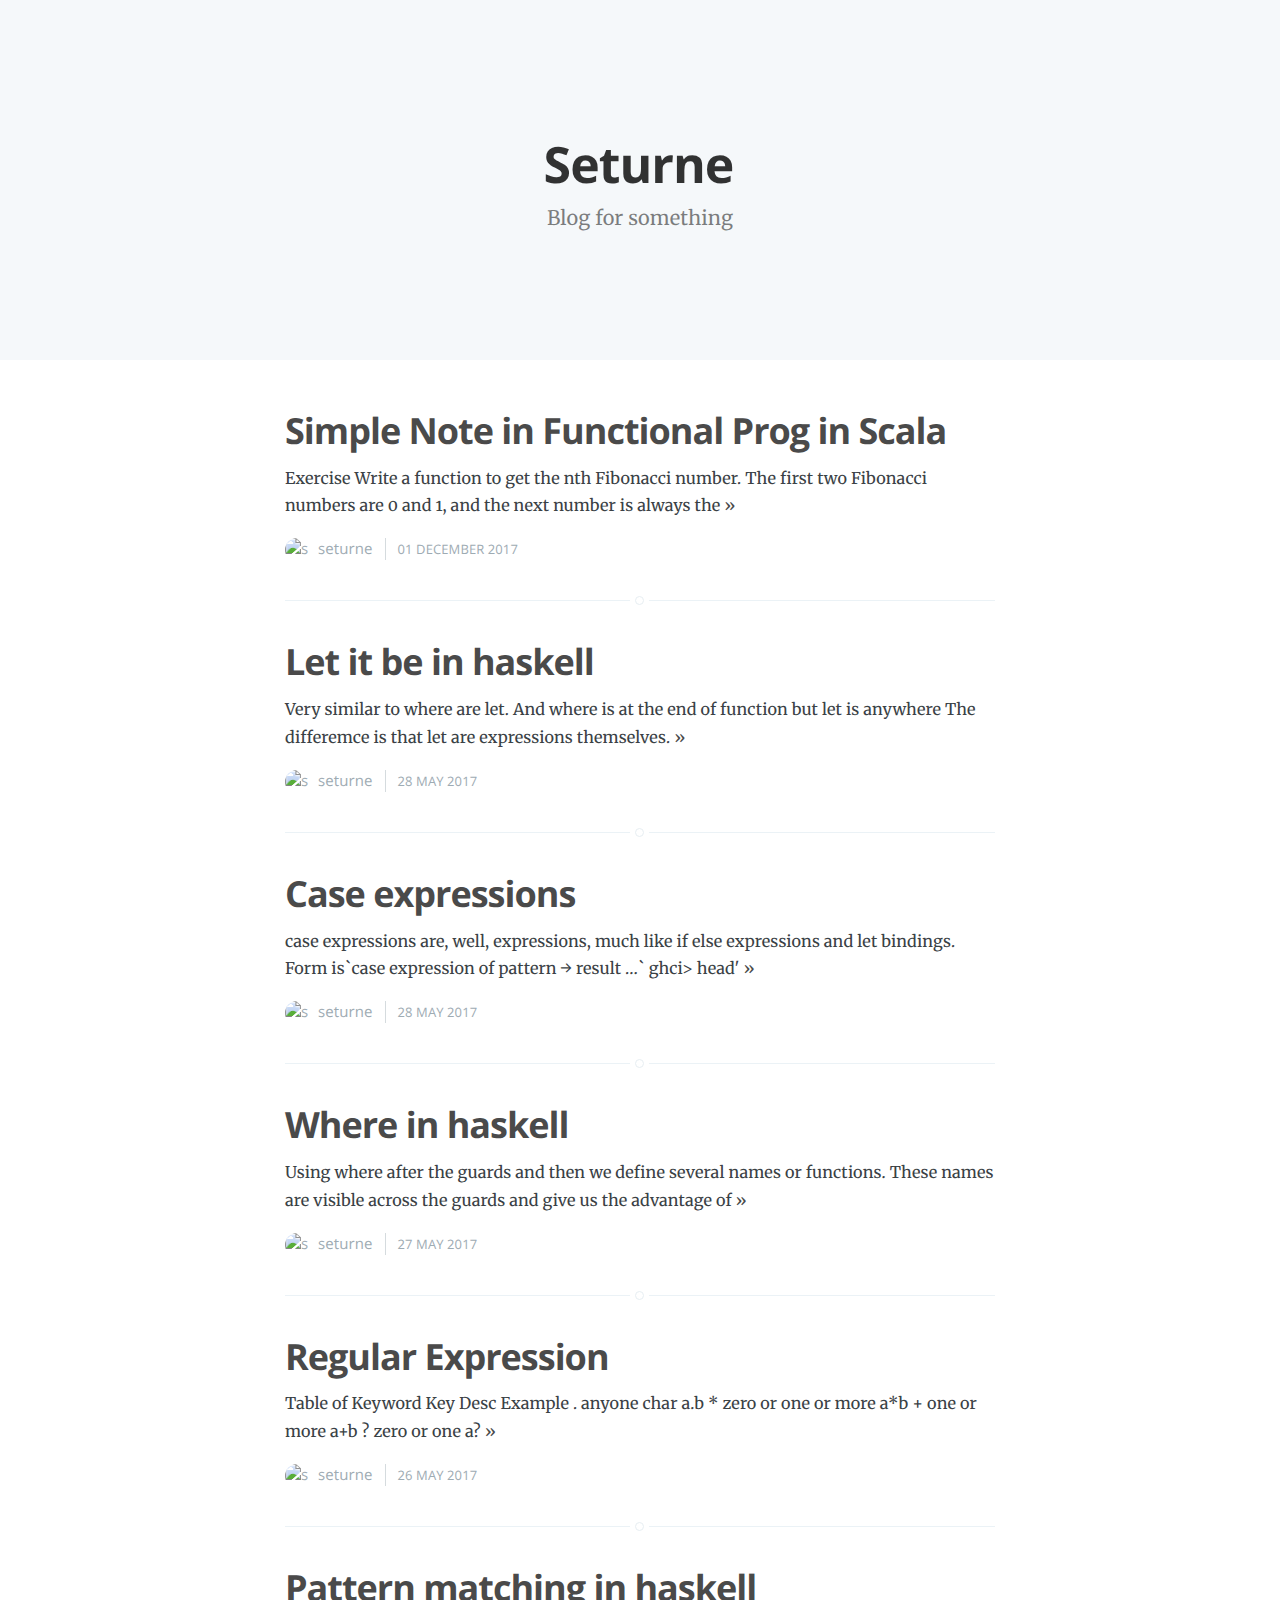
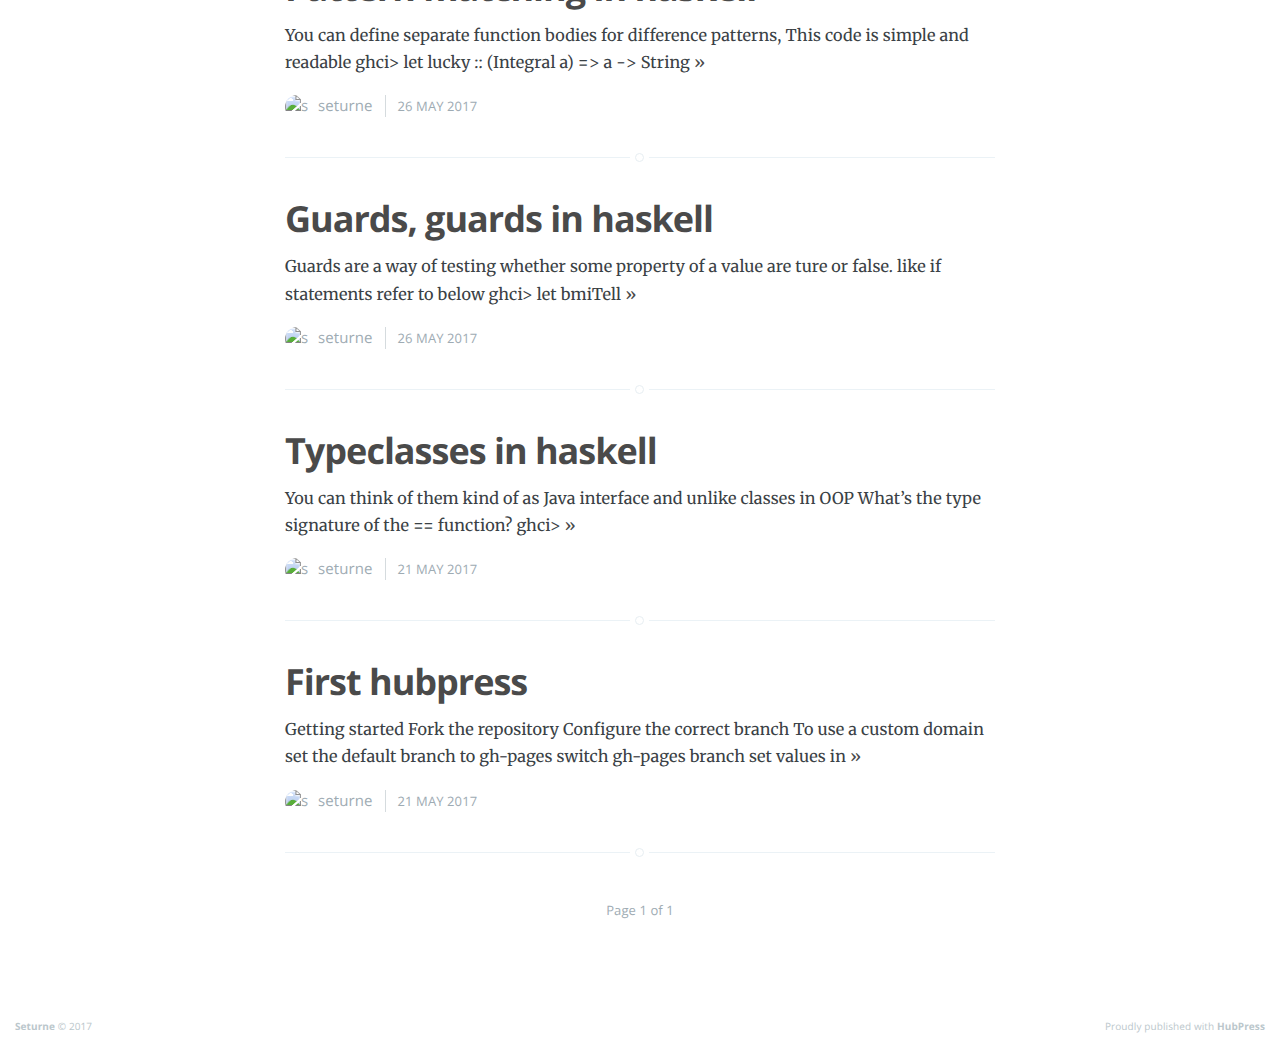
==== index.html @ 48f5b1f8 "Published 4/4 elements" ====
<!DOCTYPE html>
<html>
<head>
    <meta charset="utf-8" />
    <meta http-equiv="X-UA-Compatible" content="IE=edge" />

    <title>Seturne</title>
    <meta name="description" content="" />

    <meta name="HandheldFriendly" content="True" />
    <meta name="viewport" content="width=device-width, initial-scale=1.0" />

    <link rel="shortcut icon" href="https://seturne.github.io/hubpress.io/favicon.ico">

    <link rel="stylesheet" type="text/css" href="//seturne.github.io/hubpress.io/themes/casper/assets/css/screen.css?v=1512325414953" />
    <link rel="stylesheet" type="text/css" href="//fonts.googleapis.com/css?family=Merriweather:300,700,700italic,300italic|Open+Sans:700,400" />
    <link rel="stylesheet" type="text/css" href="//cdnjs.cloudflare.com/ajax/libs/font-awesome/4.1.0/css/font-awesome.min.css" />

    <link rel="canonical" href="https://seturne.github.io/hubpress.io/" />
    <meta name="referrer" content="origin" />
    
    <meta property="og:site_name" content="Seturne" />
    <meta property="og:type" content="website" />
    <meta property="og:title" content="Seturne" />
    <meta property="og:url" content="https://seturne.github.io/hubpress.io/" />
    <meta name="twitter:card" content="summary" />
    <meta name="twitter:title" content="Seturne" />
    <meta name="twitter:url" content="https://seturne.github.io/hubpress.io/" />
    
    <script type="application/ld+json">
{
    "@context": "http://schema.org",
    "@type": "Website",
    "publisher": "Seturne",
    "url": "https://seturne.github.io/hubpress.io/"
}
    </script>

    <meta name="generator" content="HubPress" />
    <link rel="alternate" type="application/rss+xml" title="Seturne" href="https://seturne.github.io/hubpress.io/rss/" />
    <link rel="stylesheet" href="//cdnjs.cloudflare.com/ajax/libs/highlight.js/9.10.0/styles/atom-one-dark.min.css">
</head>
<body class="home-template nav-closed">

    

    <div class="site-wrapper">

        
<header class="main-header no-cover">
    <nav class="main-nav overlay clearfix">
        
    </nav>
    <div class="vertical">
        <div class="main-header-content inner">
            <h1 class="page-title">Seturne</h1>
            <h2 class="page-description">Blog for something</h2>
        </div>
    </div>
    <a class="scroll-down icon-arrow-left" href="#content" data-offset="-45"><span class="hidden">Scroll Down</span></a>
</header>

<main id="content" class="content" role="main">

    <div class="extra-pagination inner">
        <nav class="pagination" role="navigation">
        <span class="page-number">Page 1 of 1</span>
    </nav>
    
    </div>
    
    <article class="post">
        <header class="post-header">
            <h2 class="post-title"><a href="https://seturne.github.io/hubpress.io/2017/12/01/Simple-Note-in-Functional-Prog-in-Scala.html">Simple Note in Functional Prog in Scala</a></h2>
        </header>
        <section class="post-excerpt">
            <p>Exercise Write a function to get the nth Fibonacci number. The first two Fibonacci numbers are 0 and 1, and the next number is always the <a class="read-more" href="https://seturne.github.io/hubpress.io/2017/12/01/Simple-Note-in-Functional-Prog-in-Scala.html">&raquo;</a></p>
        </section>
        <footer class="post-meta">
            <img class="author-thumb" src="https://avatars3.githubusercontent.com/u/6965993?v&#x3D;4" alt="seturne" nopin="nopin" />
            <a href="https://seturne.github.io/hubpress.io/author/seturne/">seturne</a>
            
            <time class="post-date" datetime="2017-12-01">01 December 2017</time>
        </footer>
    </article>
    <article class="post">
        <header class="post-header">
            <h2 class="post-title"><a href="https://seturne.github.io/hubpress.io/2017/05/28/Let-it-be-in-haskell.html">Let it be in haskell</a></h2>
        </header>
        <section class="post-excerpt">
            <p>Very similar to where are let. And where is at the end of function but let is anywhere The differemce is that let are expressions themselves. <a class="read-more" href="https://seturne.github.io/hubpress.io/2017/05/28/Let-it-be-in-haskell.html">&raquo;</a></p>
        </section>
        <footer class="post-meta">
            <img class="author-thumb" src="https://avatars3.githubusercontent.com/u/6965993?v&#x3D;4" alt="seturne" nopin="nopin" />
            <a href="https://seturne.github.io/hubpress.io/author/seturne/">seturne</a>
            
            <time class="post-date" datetime="2017-05-28">28 May 2017</time>
        </footer>
    </article>
    <article class="post">
        <header class="post-header">
            <h2 class="post-title"><a href="https://seturne.github.io/hubpress.io/2017/05/28/Case-expressions.html">Case expressions</a></h2>
        </header>
        <section class="post-excerpt">
            <p>case expressions are, well, expressions, much like if else expressions and let bindings. Form is`case expression of pattern &#8594; result &#8230;&#8203;` ghci&gt; head' <a class="read-more" href="https://seturne.github.io/hubpress.io/2017/05/28/Case-expressions.html">&raquo;</a></p>
        </section>
        <footer class="post-meta">
            <img class="author-thumb" src="https://avatars3.githubusercontent.com/u/6965993?v&#x3D;4" alt="seturne" nopin="nopin" />
            <a href="https://seturne.github.io/hubpress.io/author/seturne/">seturne</a>
            
            <time class="post-date" datetime="2017-05-28">28 May 2017</time>
        </footer>
    </article>
    <article class="post">
        <header class="post-header">
            <h2 class="post-title"><a href="https://seturne.github.io/hubpress.io/2017/05/27/Where-in-haskell.html">Where in haskell</a></h2>
        </header>
        <section class="post-excerpt">
            <p>Using where after the guards and then we define several names or functions. These names are visible across the guards and give us the advantage of <a class="read-more" href="https://seturne.github.io/hubpress.io/2017/05/27/Where-in-haskell.html">&raquo;</a></p>
        </section>
        <footer class="post-meta">
            <img class="author-thumb" src="https://avatars3.githubusercontent.com/u/6965993?v&#x3D;4" alt="seturne" nopin="nopin" />
            <a href="https://seturne.github.io/hubpress.io/author/seturne/">seturne</a>
            
            <time class="post-date" datetime="2017-05-27">27 May 2017</time>
        </footer>
    </article>
    <article class="post">
        <header class="post-header">
            <h2 class="post-title"><a href="https://seturne.github.io/hubpress.io/2017/05/26/Regular-Expression.html">Regular Expression</a></h2>
        </header>
        <section class="post-excerpt">
            <p>Table of Keyword Key Desc Example . anyone char a.b * zero or one or more a*b + one or more a+b ? zero or one a? <a class="read-more" href="https://seturne.github.io/hubpress.io/2017/05/26/Regular-Expression.html">&raquo;</a></p>
        </section>
        <footer class="post-meta">
            <img class="author-thumb" src="https://avatars3.githubusercontent.com/u/6965993?v&#x3D;4" alt="seturne" nopin="nopin" />
            <a href="https://seturne.github.io/hubpress.io/author/seturne/">seturne</a>
            
            <time class="post-date" datetime="2017-05-26">26 May 2017</time>
        </footer>
    </article>
    <article class="post">
        <header class="post-header">
            <h2 class="post-title"><a href="https://seturne.github.io/hubpress.io/2017/05/26/Pattern-matching-in-haskell.html">Pattern matching in haskell</a></h2>
        </header>
        <section class="post-excerpt">
            <p>You can define separate function bodies for difference patterns, This code is simple and readable ghci&gt; let lucky :: (Integral a) =&gt; a -&gt; String <a class="read-more" href="https://seturne.github.io/hubpress.io/2017/05/26/Pattern-matching-in-haskell.html">&raquo;</a></p>
        </section>
        <footer class="post-meta">
            <img class="author-thumb" src="https://avatars3.githubusercontent.com/u/6965993?v&#x3D;4" alt="seturne" nopin="nopin" />
            <a href="https://seturne.github.io/hubpress.io/author/seturne/">seturne</a>
            
            <time class="post-date" datetime="2017-05-26">26 May 2017</time>
        </footer>
    </article>
    <article class="post">
        <header class="post-header">
            <h2 class="post-title"><a href="https://seturne.github.io/hubpress.io/2017/05/26/Guards-guards-in-haskell.html">Guards, guards in haskell</a></h2>
        </header>
        <section class="post-excerpt">
            <p>Guards are a way of testing whether some property of a value are ture or false. like if statements refer to below ghci&gt; let bmiTell <a class="read-more" href="https://seturne.github.io/hubpress.io/2017/05/26/Guards-guards-in-haskell.html">&raquo;</a></p>
        </section>
        <footer class="post-meta">
            <img class="author-thumb" src="https://avatars3.githubusercontent.com/u/6965993?v&#x3D;4" alt="seturne" nopin="nopin" />
            <a href="https://seturne.github.io/hubpress.io/author/seturne/">seturne</a>
            
            <time class="post-date" datetime="2017-05-26">26 May 2017</time>
        </footer>
    </article>
    <article class="post">
        <header class="post-header">
            <h2 class="post-title"><a href="https://seturne.github.io/hubpress.io/2017/05/21/Typeclasses-in-haskell.html">Typeclasses in haskell</a></h2>
        </header>
        <section class="post-excerpt">
            <p>You can think of them kind of as Java interface and unlike classes in OOP What&#8217;s the type signature of the == function? ghci&gt; <a class="read-more" href="https://seturne.github.io/hubpress.io/2017/05/21/Typeclasses-in-haskell.html">&raquo;</a></p>
        </section>
        <footer class="post-meta">
            <img class="author-thumb" src="https://avatars3.githubusercontent.com/u/6965993?v&#x3D;4" alt="seturne" nopin="nopin" />
            <a href="https://seturne.github.io/hubpress.io/author/seturne/">seturne</a>
            
            <time class="post-date" datetime="2017-05-21">21 May 2017</time>
        </footer>
    </article>
    <article class="post">
        <header class="post-header">
            <h2 class="post-title"><a href="https://seturne.github.io/hubpress.io/2017/05/21/First-hubpress.html">First hubpress</a></h2>
        </header>
        <section class="post-excerpt">
            <p>Getting started Fork the repository Configure the correct branch To use a custom domain set the default branch to gh-pages switch gh-pages branch set values in <a class="read-more" href="https://seturne.github.io/hubpress.io/2017/05/21/First-hubpress.html">&raquo;</a></p>
        </section>
        <footer class="post-meta">
            <img class="author-thumb" src="https://avatars3.githubusercontent.com/u/6965993?v&#x3D;4" alt="seturne" nopin="nopin" />
            <a href="https://seturne.github.io/hubpress.io/author/seturne/">seturne</a>
            
            <time class="post-date" datetime="2017-05-21">21 May 2017</time>
        </footer>
    </article>
    
    <nav class="pagination" role="navigation">
        <span class="page-number">Page 1 of 1</span>
    </nav>
    

</main>


        <footer class="site-footer clearfix">
            <section class="copyright"><a href="https://seturne.github.io/hubpress.io">Seturne</a> &copy; 2017</section>
            <section class="poweredby">Proudly published with <a href="http://hubpress.io">HubPress</a></section>
        </footer>

    </div>

    <script type="text/javascript" src="https://code.jquery.com/jquery-1.12.0.min.js"></script>
    <script src="//cdnjs.cloudflare.com/ajax/libs/jquery/2.1.3/jquery.min.js?v="></script> <script src="//cdnjs.cloudflare.com/ajax/libs/moment.js/2.9.0/moment-with-locales.min.js?v="></script> <script src="//cdnjs.cloudflare.com/ajax/libs/highlight.js/9.10.0/highlight.min.js?v="></script> 
      <script type="text/javascript">
        jQuery( document ).ready(function() {
          // change date with ago
          jQuery('ago.ago').each(function(){
            var element = jQuery(this).parent();
            element.html( moment(element.text()).fromNow());
          });
        });

        hljs.initHighlightingOnLoad();
      </script>
       
    <script src='https://cdn.mathjax.org/mathjax/latest/MathJax.js?config=TeX-AMS-MML_HTMLorMML'></script>

    <script type="text/javascript" src="//seturne.github.io/hubpress.io/themes/casper/assets/js/jquery.fitvids.js?v=1512325414953"></script>
    <script type="text/javascript" src="//seturne.github.io/hubpress.io/themes/casper/assets/js/index.js?v=1512325414953"></script>

</body>
</html>
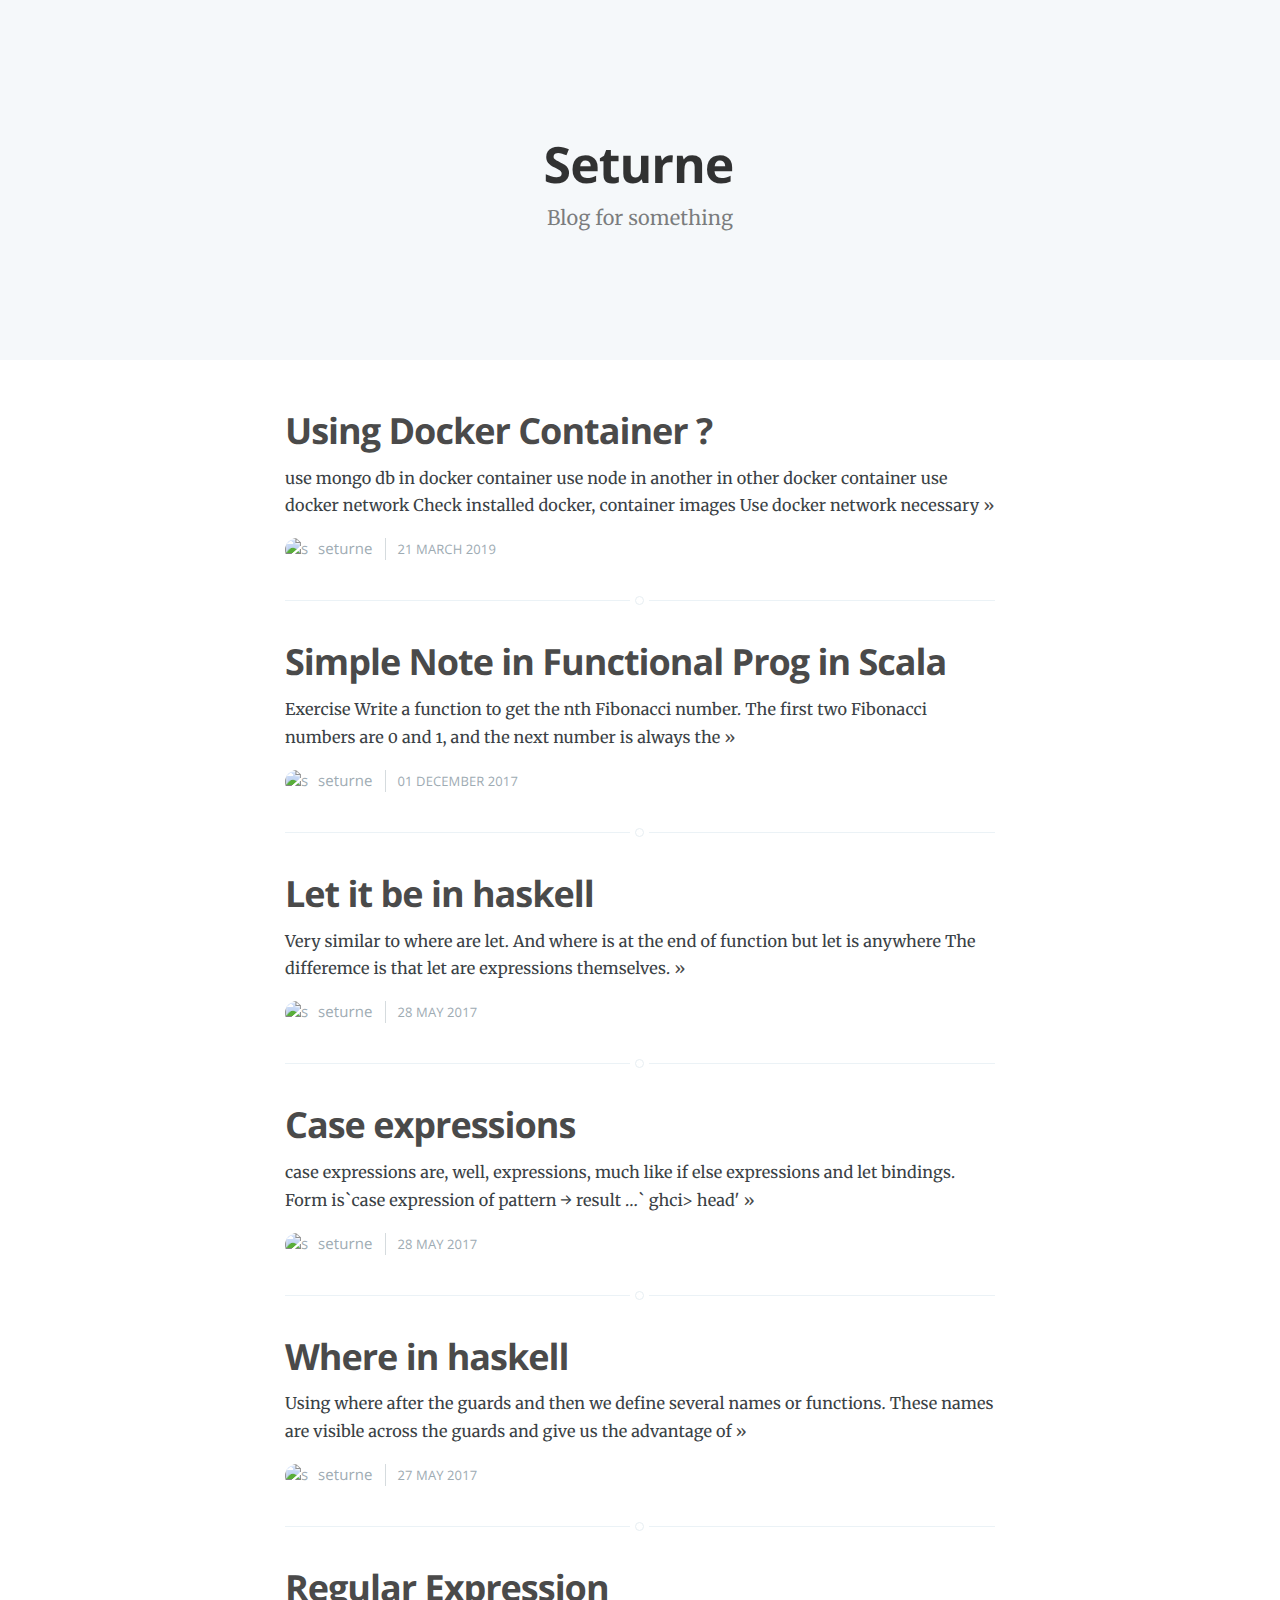
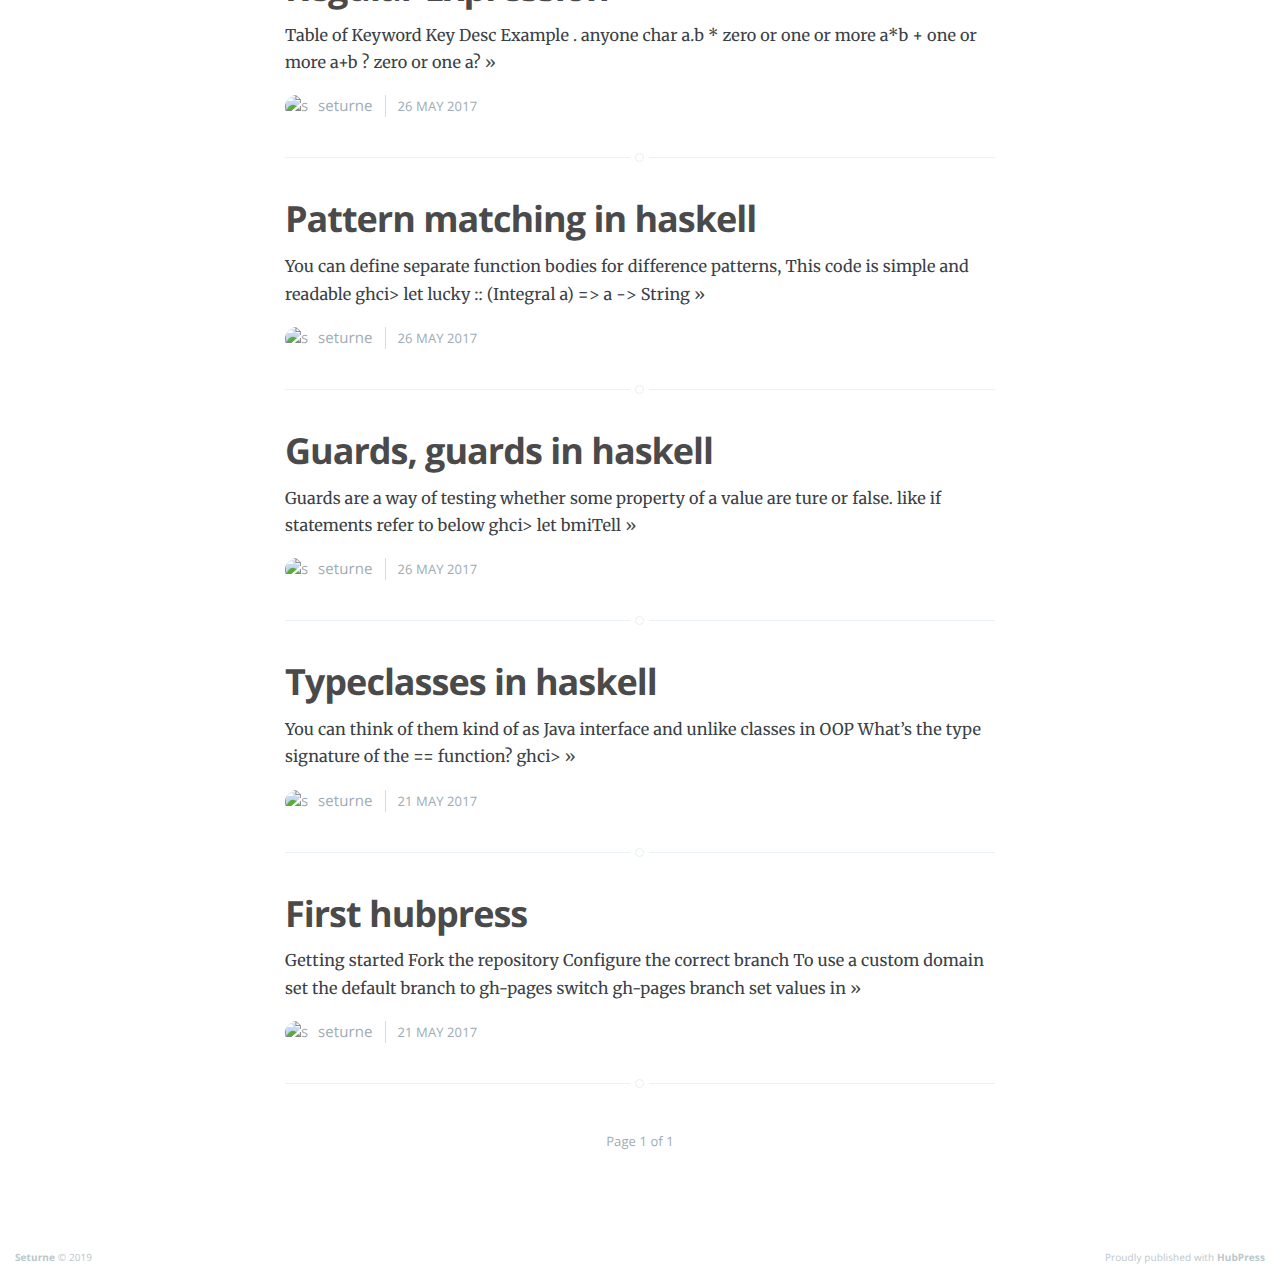
==== commit 0a25f9dc: "Published 4/4 elements" ====
--- a/index.html
+++ b/index.html
@@ -12,7 +12,7 @@
 
     <link rel="shortcut icon" href="https://seturne.github.io/hubpress.io/favicon.ico">
 
-    <link rel="stylesheet" type="text/css" href="//seturne.github.io/hubpress.io/themes/casper/assets/css/screen.css?v=1512325414953" />
+    <link rel="stylesheet" type="text/css" href="//seturne.github.io/hubpress.io/themes/casper/assets/css/screen.css?v=1553143645418" />
     <link rel="stylesheet" type="text/css" href="//fonts.googleapis.com/css?family=Merriweather:300,700,700italic,300italic|Open+Sans:700,400" />
     <link rel="stylesheet" type="text/css" href="//cdnjs.cloudflare.com/ajax/libs/font-awesome/4.1.0/css/font-awesome.min.css" />
 
@@ -71,6 +71,20 @@
     
     <article class="post">
         <header class="post-header">
+            <h2 class="post-title"><a href="https://seturne.github.io/hubpress.io/2019/03/21/Using-Docker-Container.html">Using Docker Container ?</a></h2>
+        </header>
+        <section class="post-excerpt">
+            <p>use mongo db in docker container use node in another in other docker container use docker network Check installed docker, container images Use docker network necessary <a class="read-more" href="https://seturne.github.io/hubpress.io/2019/03/21/Using-Docker-Container.html">&raquo;</a></p>
+        </section>
+        <footer class="post-meta">
+            <img class="author-thumb" src="https://avatars3.githubusercontent.com/u/6965993?v&#x3D;4" alt="seturne" nopin="nopin" />
+            <a href="https://seturne.github.io/hubpress.io/author/seturne/">seturne</a>
+            
+            <time class="post-date" datetime="2019-03-21">21 March 2019</time>
+        </footer>
+    </article>
+    <article class="post">
+        <header class="post-header">
             <h2 class="post-title"><a href="https://seturne.github.io/hubpress.io/2017/12/01/Simple-Note-in-Functional-Prog-in-Scala.html">Simple Note in Functional Prog in Scala</a></h2>
         </header>
         <section class="post-excerpt">
@@ -205,7 +219,7 @@
 
 
         <footer class="site-footer clearfix">
-            <section class="copyright"><a href="https://seturne.github.io/hubpress.io">Seturne</a> &copy; 2017</section>
+            <section class="copyright"><a href="https://seturne.github.io/hubpress.io">Seturne</a> &copy; 2019</section>
             <section class="poweredby">Proudly published with <a href="http://hubpress.io">HubPress</a></section>
         </footer>
 
@@ -227,8 +241,8 @@
        
     <script src='https://cdn.mathjax.org/mathjax/latest/MathJax.js?config=TeX-AMS-MML_HTMLorMML'></script>
 
-    <script type="text/javascript" src="//seturne.github.io/hubpress.io/themes/casper/assets/js/jquery.fitvids.js?v=1512325414953"></script>
-    <script type="text/javascript" src="//seturne.github.io/hubpress.io/themes/casper/assets/js/index.js?v=1512325414953"></script>
+    <script type="text/javascript" src="//seturne.github.io/hubpress.io/themes/casper/assets/js/jquery.fitvids.js?v=1553143645418"></script>
+    <script type="text/javascript" src="//seturne.github.io/hubpress.io/themes/casper/assets/js/index.js?v=1553143645418"></script>
 
 </body>
 </html>
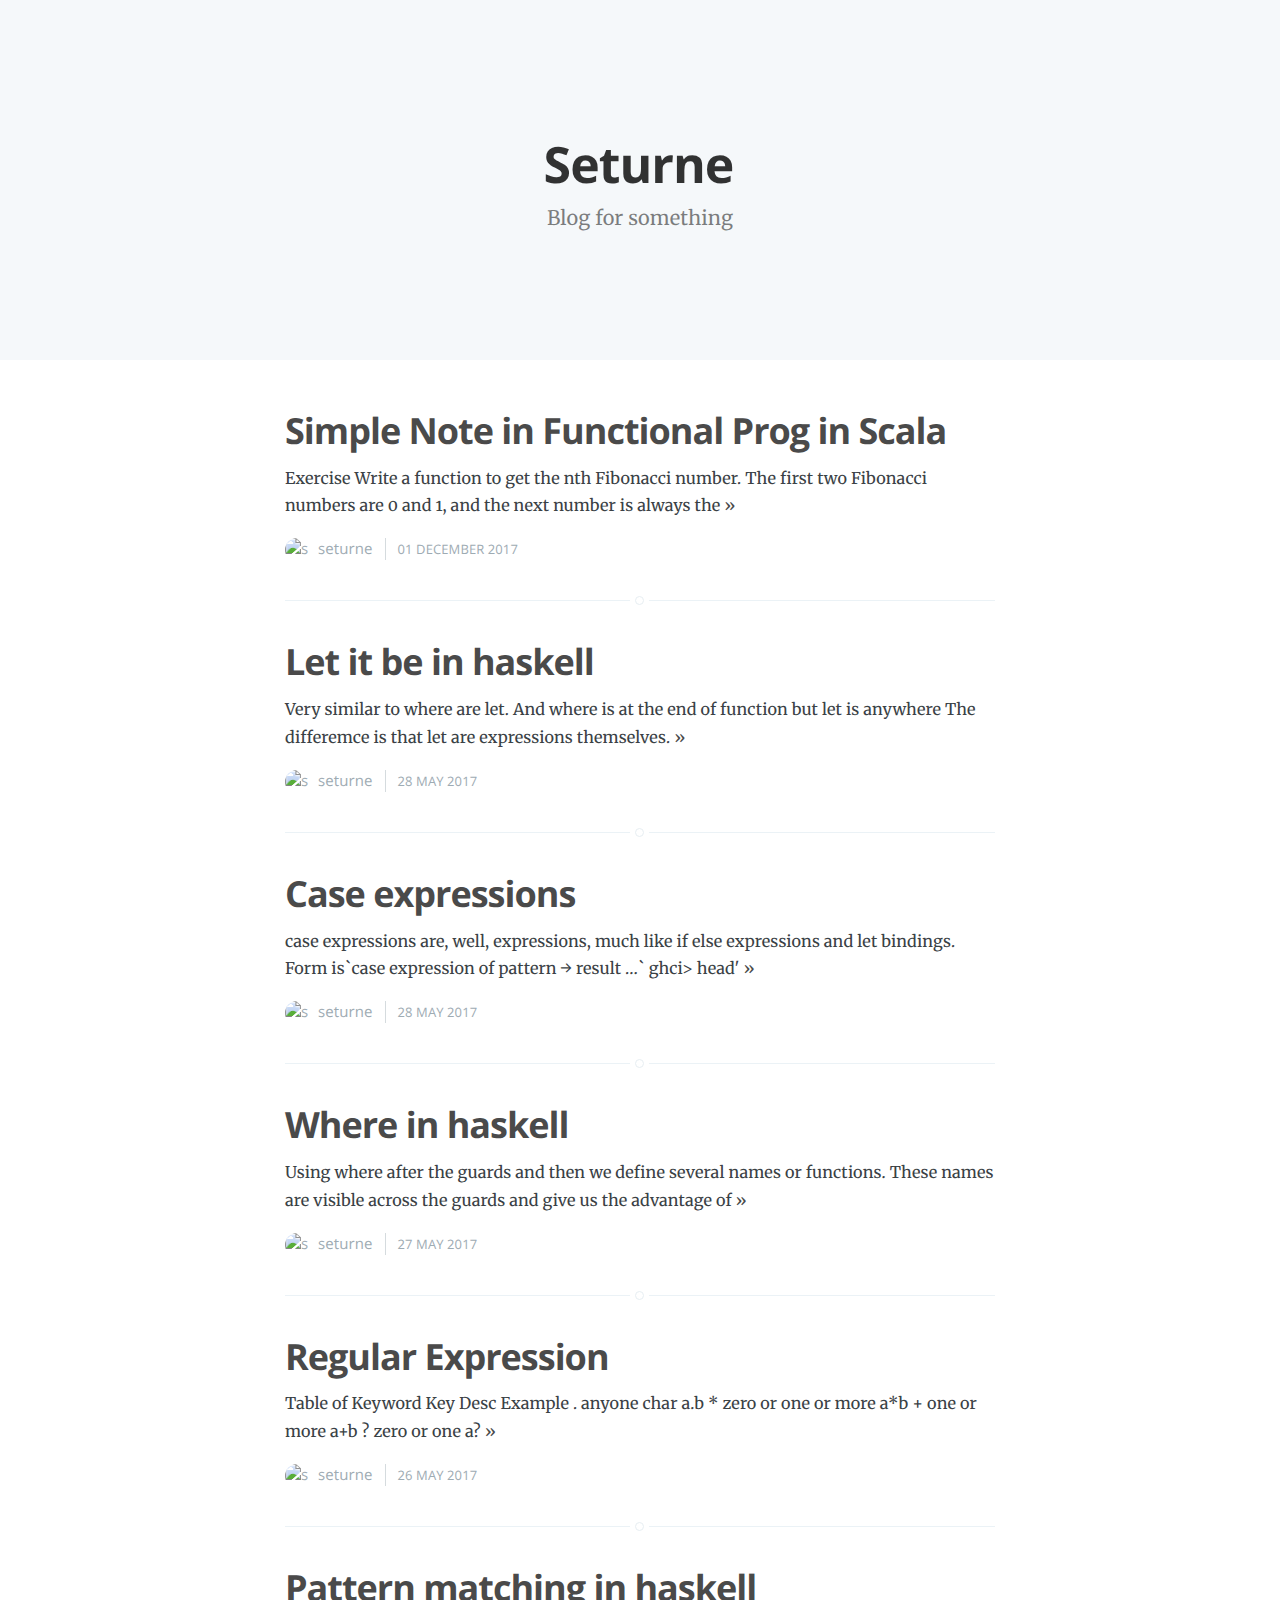
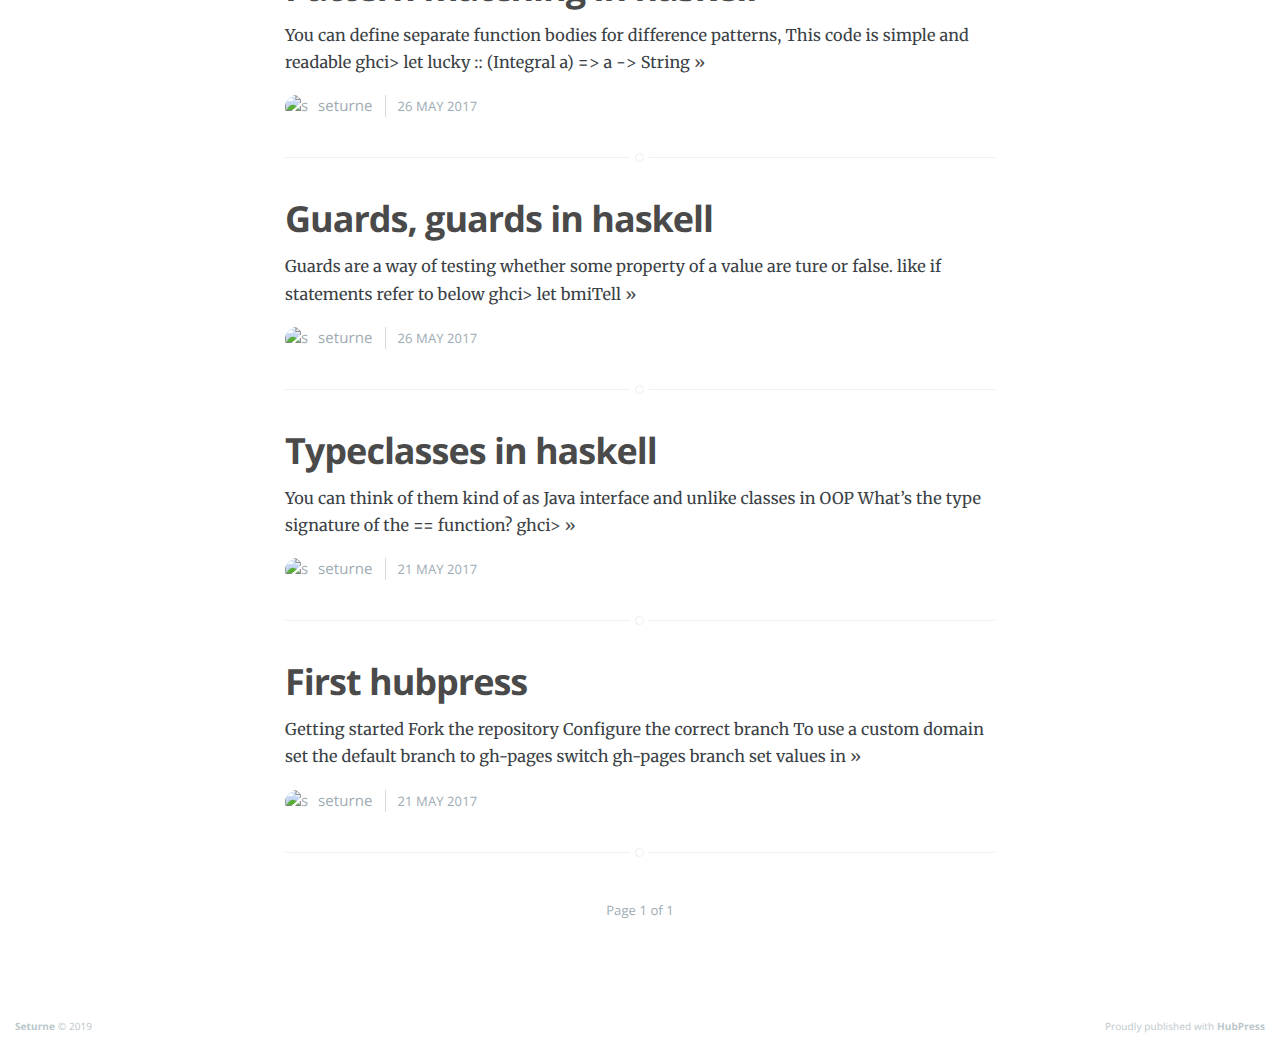
==== commit cbb66272: "Published 7/7 elements" ====
--- a/index.html
+++ b/index.html
@@ -12,7 +12,7 @@
 
     <link rel="shortcut icon" href="https://seturne.github.io/hubpress.io/favicon.ico">
 
-    <link rel="stylesheet" type="text/css" href="//seturne.github.io/hubpress.io/themes/casper/assets/css/screen.css?v=1553143645418" />
+    <link rel="stylesheet" type="text/css" href="//seturne.github.io/hubpress.io/themes/casper/assets/css/screen.css?v=1553143829121" />
     <link rel="stylesheet" type="text/css" href="//fonts.googleapis.com/css?family=Merriweather:300,700,700italic,300italic|Open+Sans:700,400" />
     <link rel="stylesheet" type="text/css" href="//cdnjs.cloudflare.com/ajax/libs/font-awesome/4.1.0/css/font-awesome.min.css" />
 
@@ -71,20 +71,6 @@
     
     <article class="post">
         <header class="post-header">
-            <h2 class="post-title"><a href="https://seturne.github.io/hubpress.io/2019/03/21/Using-Docker-Container.html">Using Docker Container ?</a></h2>
-        </header>
-        <section class="post-excerpt">
-            <p>use mongo db in docker container use node in another in other docker container use docker network Check installed docker, container images Use docker network necessary <a class="read-more" href="https://seturne.github.io/hubpress.io/2019/03/21/Using-Docker-Container.html">&raquo;</a></p>
-        </section>
-        <footer class="post-meta">
-            <img class="author-thumb" src="https://avatars3.githubusercontent.com/u/6965993?v&#x3D;4" alt="seturne" nopin="nopin" />
-            <a href="https://seturne.github.io/hubpress.io/author/seturne/">seturne</a>
-            
-            <time class="post-date" datetime="2019-03-21">21 March 2019</time>
-        </footer>
-    </article>
-    <article class="post">
-        <header class="post-header">
             <h2 class="post-title"><a href="https://seturne.github.io/hubpress.io/2017/12/01/Simple-Note-in-Functional-Prog-in-Scala.html">Simple Note in Functional Prog in Scala</a></h2>
         </header>
         <section class="post-excerpt">
@@ -241,8 +227,8 @@
        
     <script src='https://cdn.mathjax.org/mathjax/latest/MathJax.js?config=TeX-AMS-MML_HTMLorMML'></script>
 
-    <script type="text/javascript" src="//seturne.github.io/hubpress.io/themes/casper/assets/js/jquery.fitvids.js?v=1553143645418"></script>
-    <script type="text/javascript" src="//seturne.github.io/hubpress.io/themes/casper/assets/js/index.js?v=1553143645418"></script>
+    <script type="text/javascript" src="//seturne.github.io/hubpress.io/themes/casper/assets/js/jquery.fitvids.js?v=1553143829121"></script>
+    <script type="text/javascript" src="//seturne.github.io/hubpress.io/themes/casper/assets/js/index.js?v=1553143829121"></script>
 
 </body>
 </html>
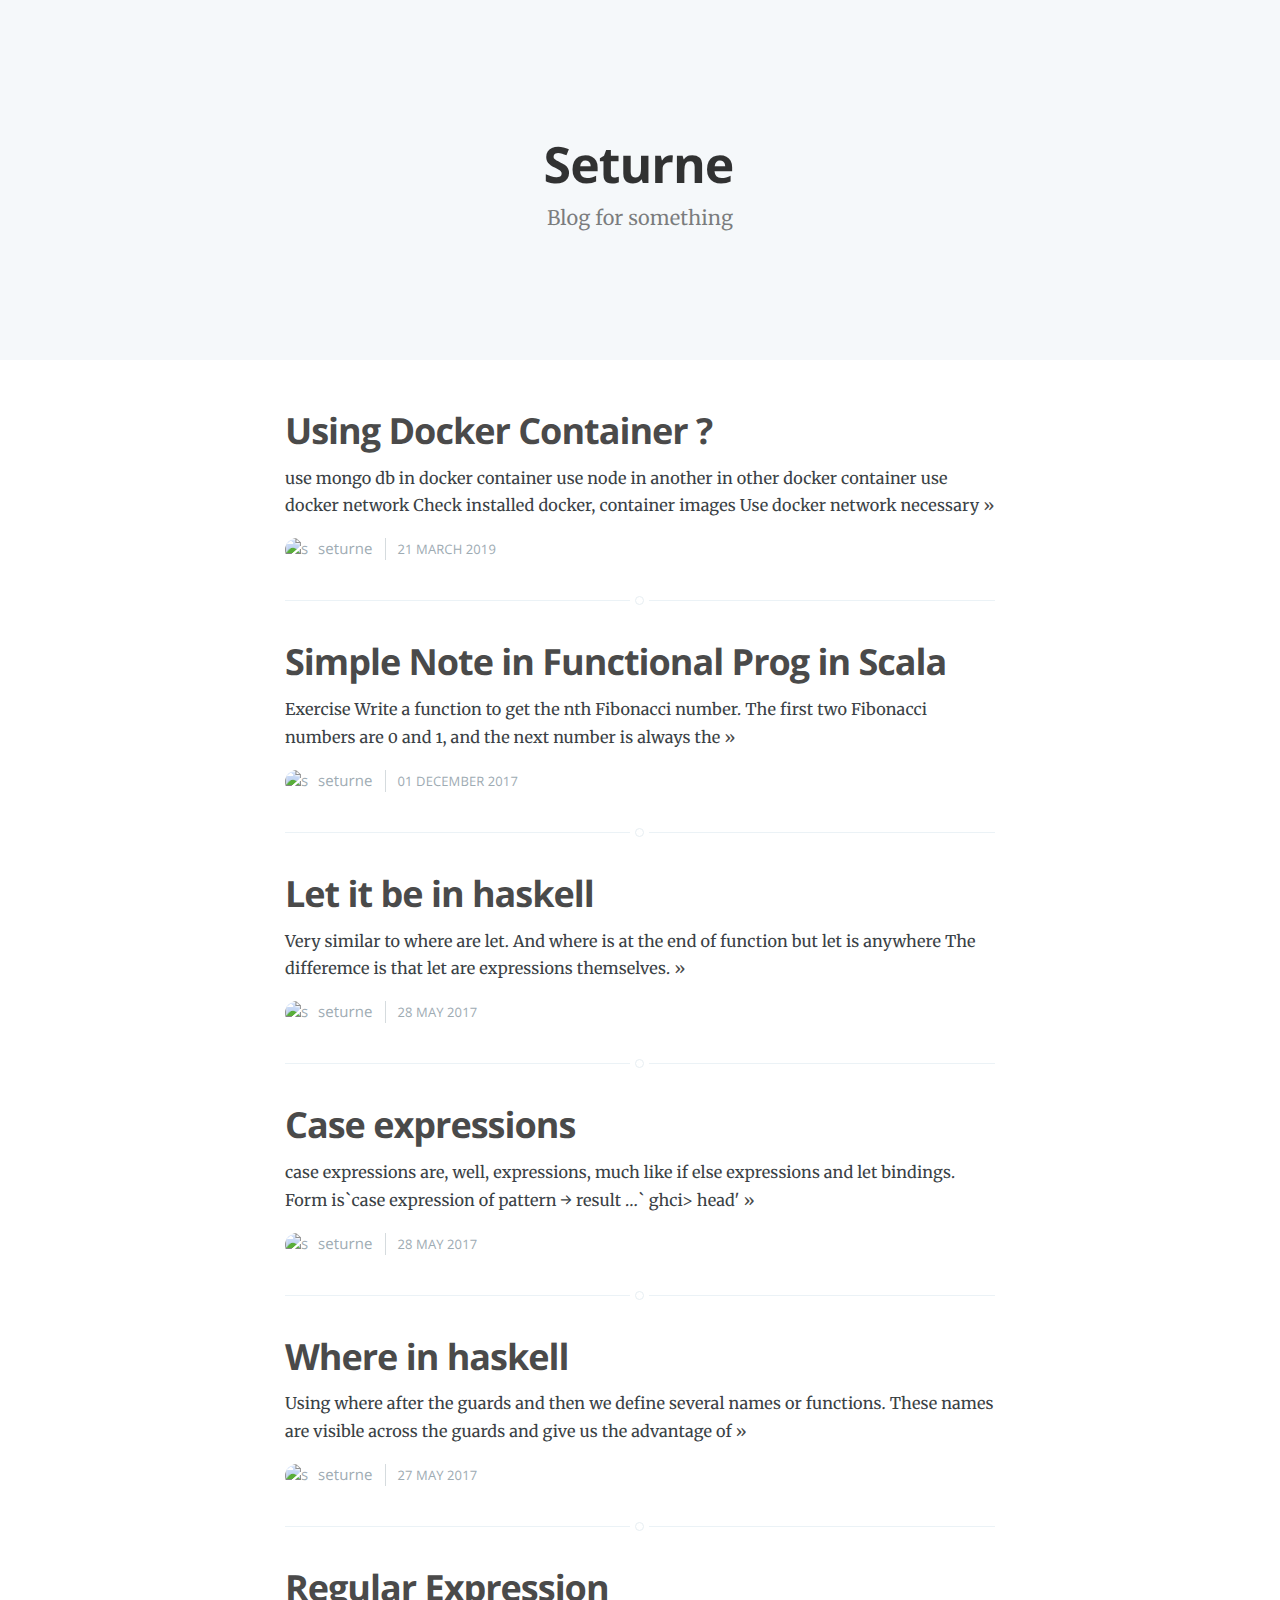
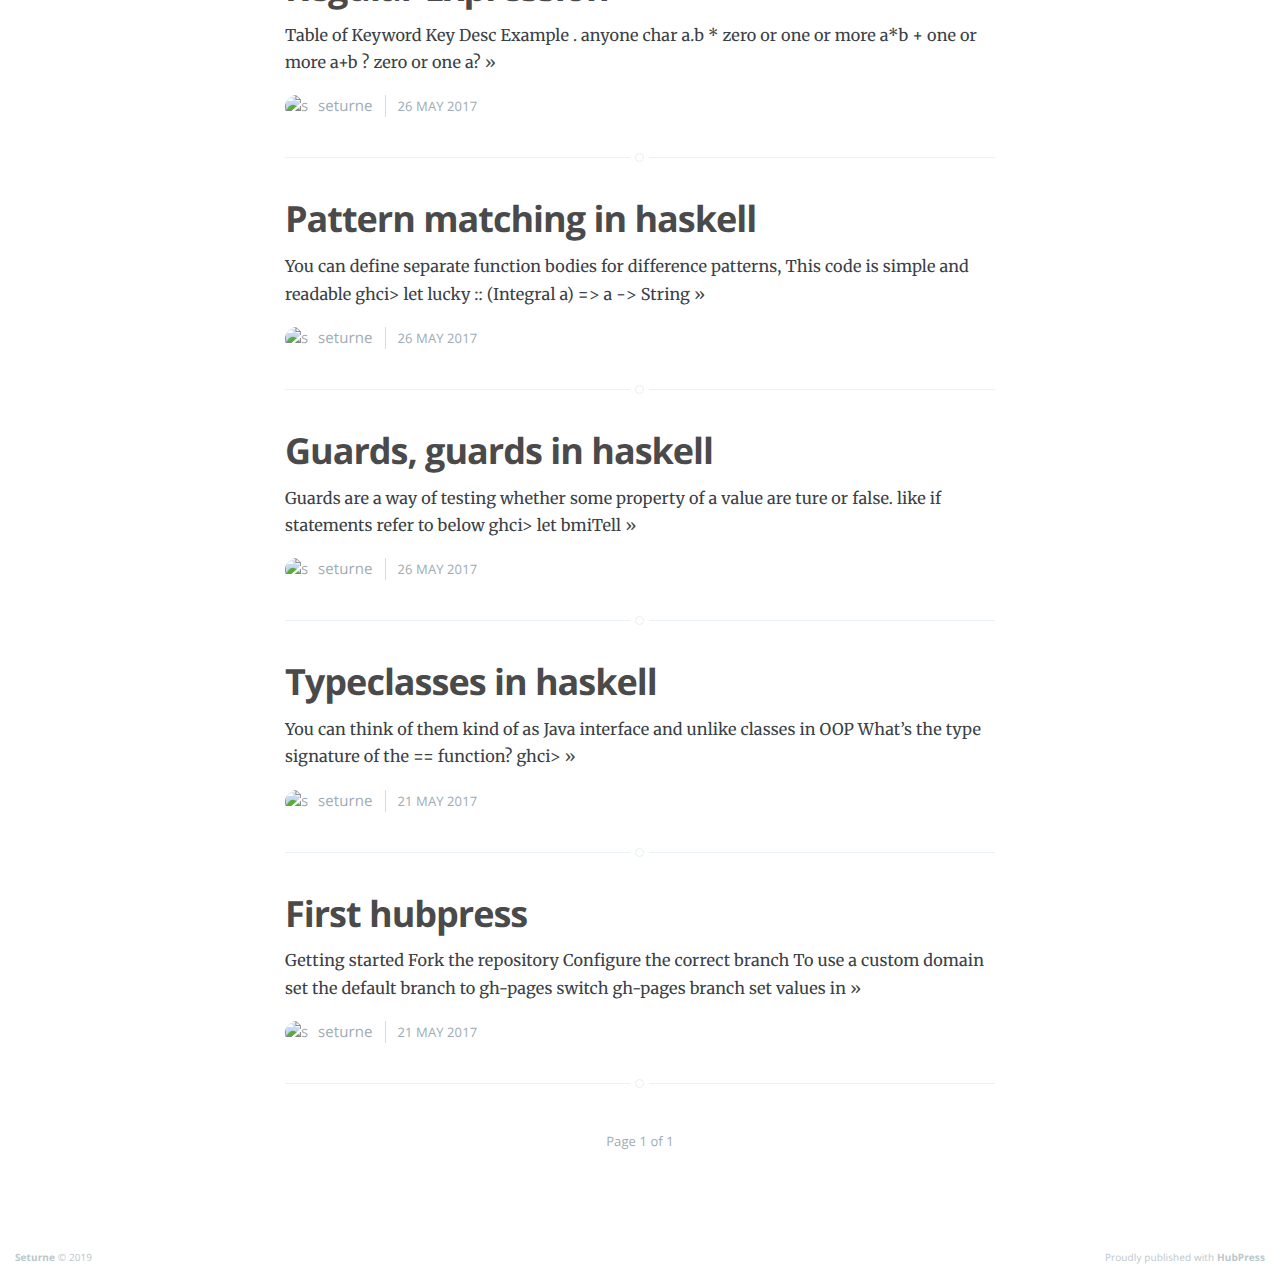
==== commit b99702c0: "Published 4/4 elements" ====
--- a/index.html
+++ b/index.html
@@ -12,7 +12,7 @@
 
     <link rel="shortcut icon" href="https://seturne.github.io/hubpress.io/favicon.ico">
 
-    <link rel="stylesheet" type="text/css" href="//seturne.github.io/hubpress.io/themes/casper/assets/css/screen.css?v=1553143829121" />
+    <link rel="stylesheet" type="text/css" href="//seturne.github.io/hubpress.io/themes/casper/assets/css/screen.css?v=1553144284954" />
     <link rel="stylesheet" type="text/css" href="//fonts.googleapis.com/css?family=Merriweather:300,700,700italic,300italic|Open+Sans:700,400" />
     <link rel="stylesheet" type="text/css" href="//cdnjs.cloudflare.com/ajax/libs/font-awesome/4.1.0/css/font-awesome.min.css" />
 
@@ -71,6 +71,20 @@
     
     <article class="post">
         <header class="post-header">
+            <h2 class="post-title"><a href="https://seturne.github.io/hubpress.io/2019/03/21/Using-Docker-Container.html">Using Docker Container ?</a></h2>
+        </header>
+        <section class="post-excerpt">
+            <p>use mongo db in docker container use node in another in other docker container use docker network Check installed docker, container images Use docker network necessary <a class="read-more" href="https://seturne.github.io/hubpress.io/2019/03/21/Using-Docker-Container.html">&raquo;</a></p>
+        </section>
+        <footer class="post-meta">
+            <img class="author-thumb" src="https://avatars3.githubusercontent.com/u/6965993?v&#x3D;4" alt="seturne" nopin="nopin" />
+            <a href="https://seturne.github.io/hubpress.io/author/seturne/">seturne</a>
+            
+            <time class="post-date" datetime="2019-03-21">21 March 2019</time>
+        </footer>
+    </article>
+    <article class="post">
+        <header class="post-header">
             <h2 class="post-title"><a href="https://seturne.github.io/hubpress.io/2017/12/01/Simple-Note-in-Functional-Prog-in-Scala.html">Simple Note in Functional Prog in Scala</a></h2>
         </header>
         <section class="post-excerpt">
@@ -227,8 +241,8 @@
        
     <script src='https://cdn.mathjax.org/mathjax/latest/MathJax.js?config=TeX-AMS-MML_HTMLorMML'></script>
 
-    <script type="text/javascript" src="//seturne.github.io/hubpress.io/themes/casper/assets/js/jquery.fitvids.js?v=1553143829121"></script>
-    <script type="text/javascript" src="//seturne.github.io/hubpress.io/themes/casper/assets/js/index.js?v=1553143829121"></script>
+    <script type="text/javascript" src="//seturne.github.io/hubpress.io/themes/casper/assets/js/jquery.fitvids.js?v=1553144284954"></script>
+    <script type="text/javascript" src="//seturne.github.io/hubpress.io/themes/casper/assets/js/index.js?v=1553144284954"></script>
 
 </body>
 </html>
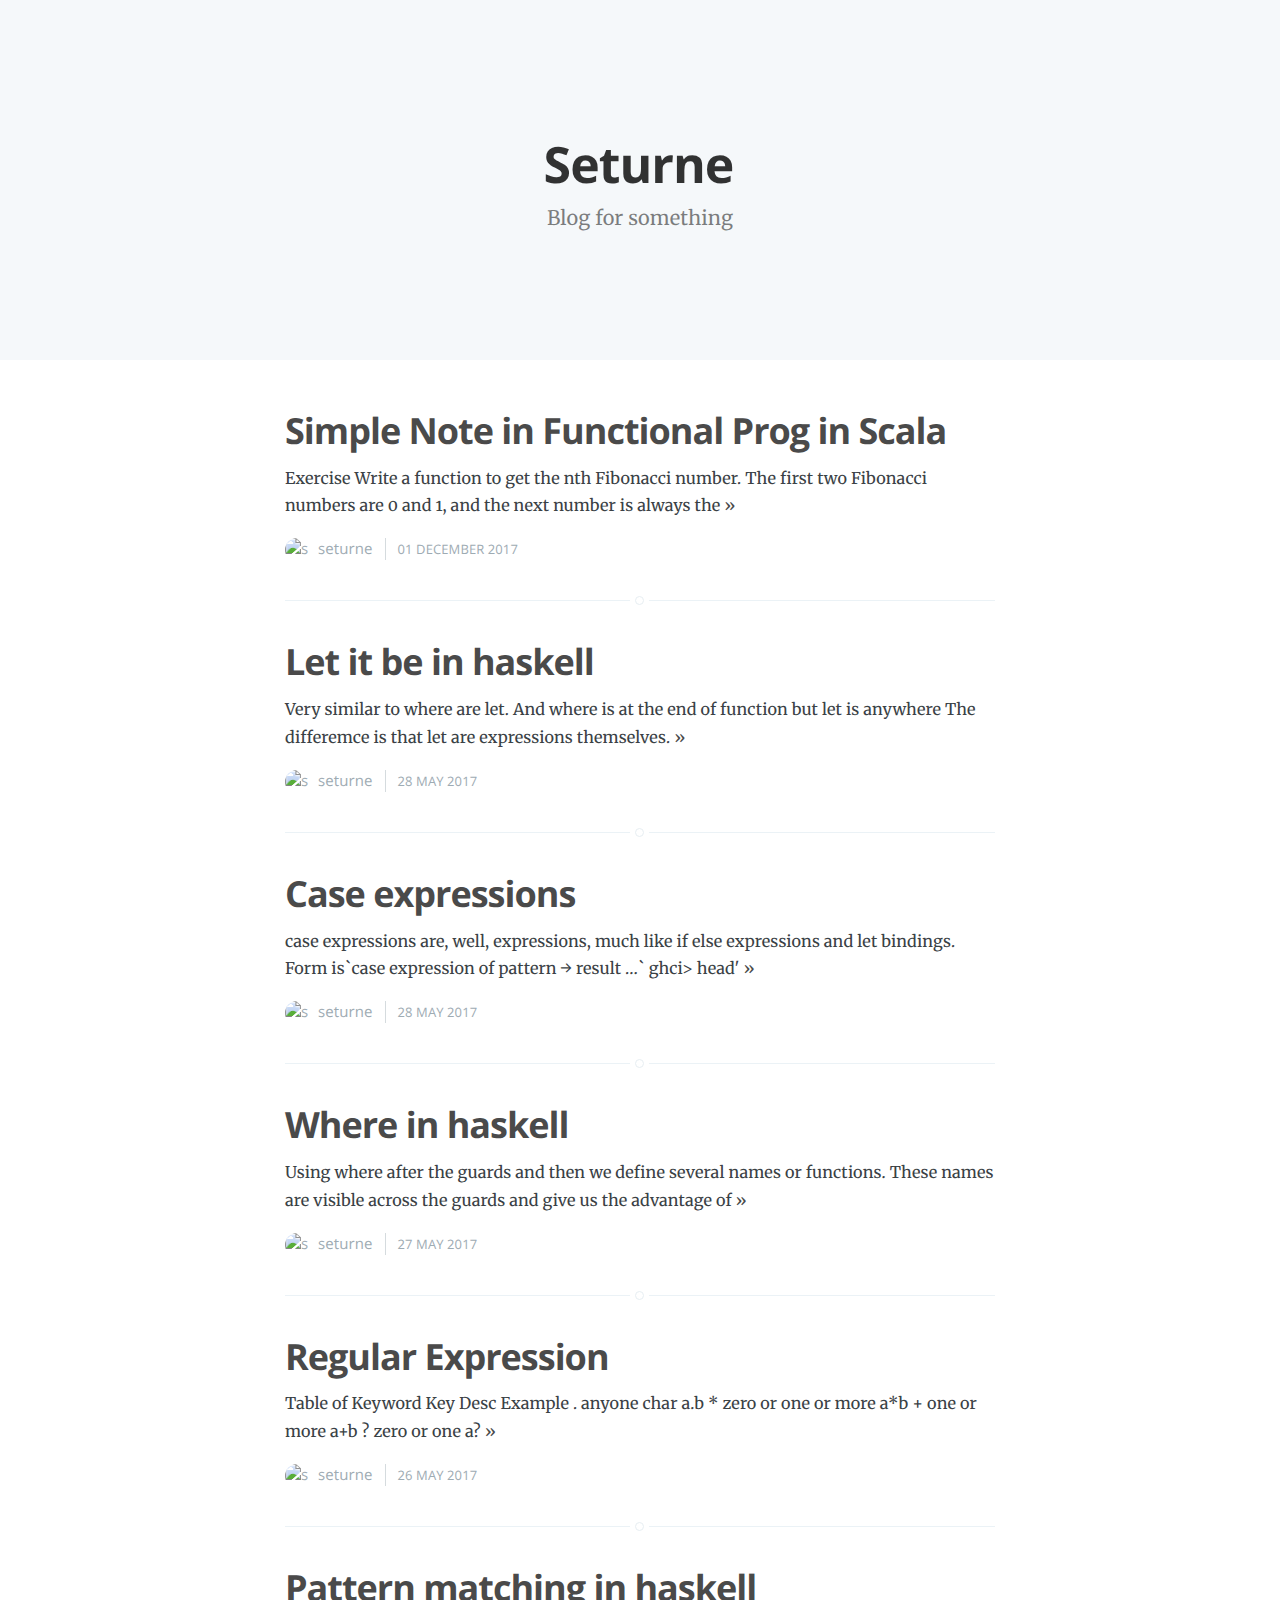
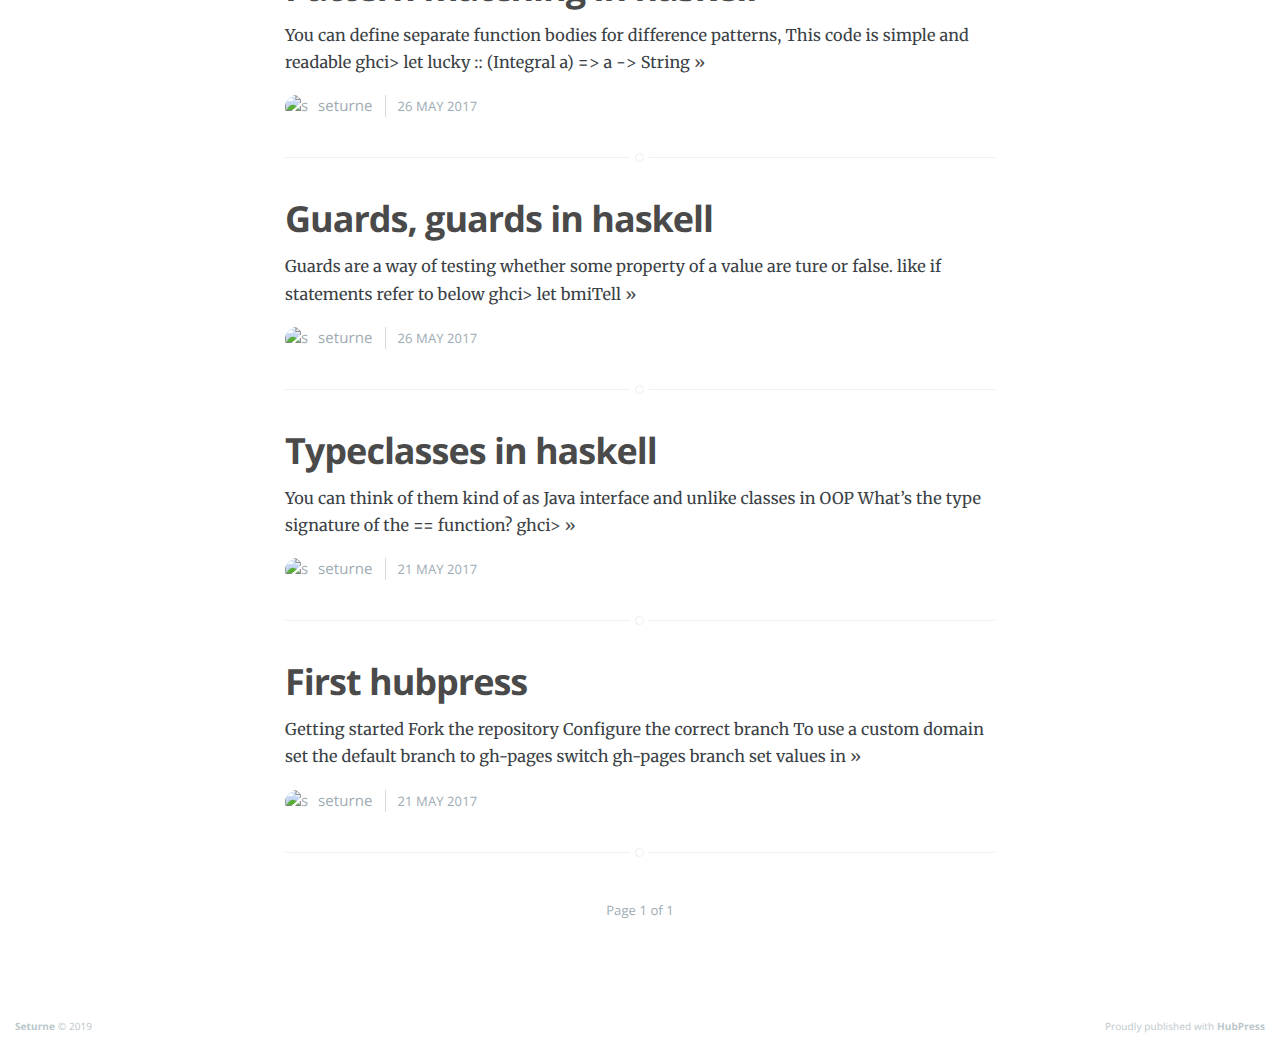
==== commit 8b88f6bc: "Published 3/3 elements" ====
--- a/index.html
+++ b/index.html
@@ -12,7 +12,7 @@
 
     <link rel="shortcut icon" href="https://seturne.github.io/hubpress.io/favicon.ico">
 
-    <link rel="stylesheet" type="text/css" href="//seturne.github.io/hubpress.io/themes/casper/assets/css/screen.css?v=1553144284954" />
+    <link rel="stylesheet" type="text/css" href="//seturne.github.io/hubpress.io/themes/casper/assets/css/screen.css?v=1556713350559" />
     <link rel="stylesheet" type="text/css" href="//fonts.googleapis.com/css?family=Merriweather:300,700,700italic,300italic|Open+Sans:700,400" />
     <link rel="stylesheet" type="text/css" href="//cdnjs.cloudflare.com/ajax/libs/font-awesome/4.1.0/css/font-awesome.min.css" />
 
@@ -71,20 +71,6 @@
     
     <article class="post">
         <header class="post-header">
-            <h2 class="post-title"><a href="https://seturne.github.io/hubpress.io/2019/03/21/Using-Docker-Container.html">Using Docker Container ?</a></h2>
-        </header>
-        <section class="post-excerpt">
-            <p>use mongo db in docker container use node in another in other docker container use docker network Check installed docker, container images Use docker network necessary <a class="read-more" href="https://seturne.github.io/hubpress.io/2019/03/21/Using-Docker-Container.html">&raquo;</a></p>
-        </section>
-        <footer class="post-meta">
-            <img class="author-thumb" src="https://avatars3.githubusercontent.com/u/6965993?v&#x3D;4" alt="seturne" nopin="nopin" />
-            <a href="https://seturne.github.io/hubpress.io/author/seturne/">seturne</a>
-            
-            <time class="post-date" datetime="2019-03-21">21 March 2019</time>
-        </footer>
-    </article>
-    <article class="post">
-        <header class="post-header">
             <h2 class="post-title"><a href="https://seturne.github.io/hubpress.io/2017/12/01/Simple-Note-in-Functional-Prog-in-Scala.html">Simple Note in Functional Prog in Scala</a></h2>
         </header>
         <section class="post-excerpt">
@@ -241,8 +227,8 @@
        
     <script src='https://cdn.mathjax.org/mathjax/latest/MathJax.js?config=TeX-AMS-MML_HTMLorMML'></script>
 
-    <script type="text/javascript" src="//seturne.github.io/hubpress.io/themes/casper/assets/js/jquery.fitvids.js?v=1553144284954"></script>
-    <script type="text/javascript" src="//seturne.github.io/hubpress.io/themes/casper/assets/js/index.js?v=1553144284954"></script>
+    <script type="text/javascript" src="//seturne.github.io/hubpress.io/themes/casper/assets/js/jquery.fitvids.js?v=1556713350559"></script>
+    <script type="text/javascript" src="//seturne.github.io/hubpress.io/themes/casper/assets/js/index.js?v=1556713350559"></script>
 
 </body>
 </html>
